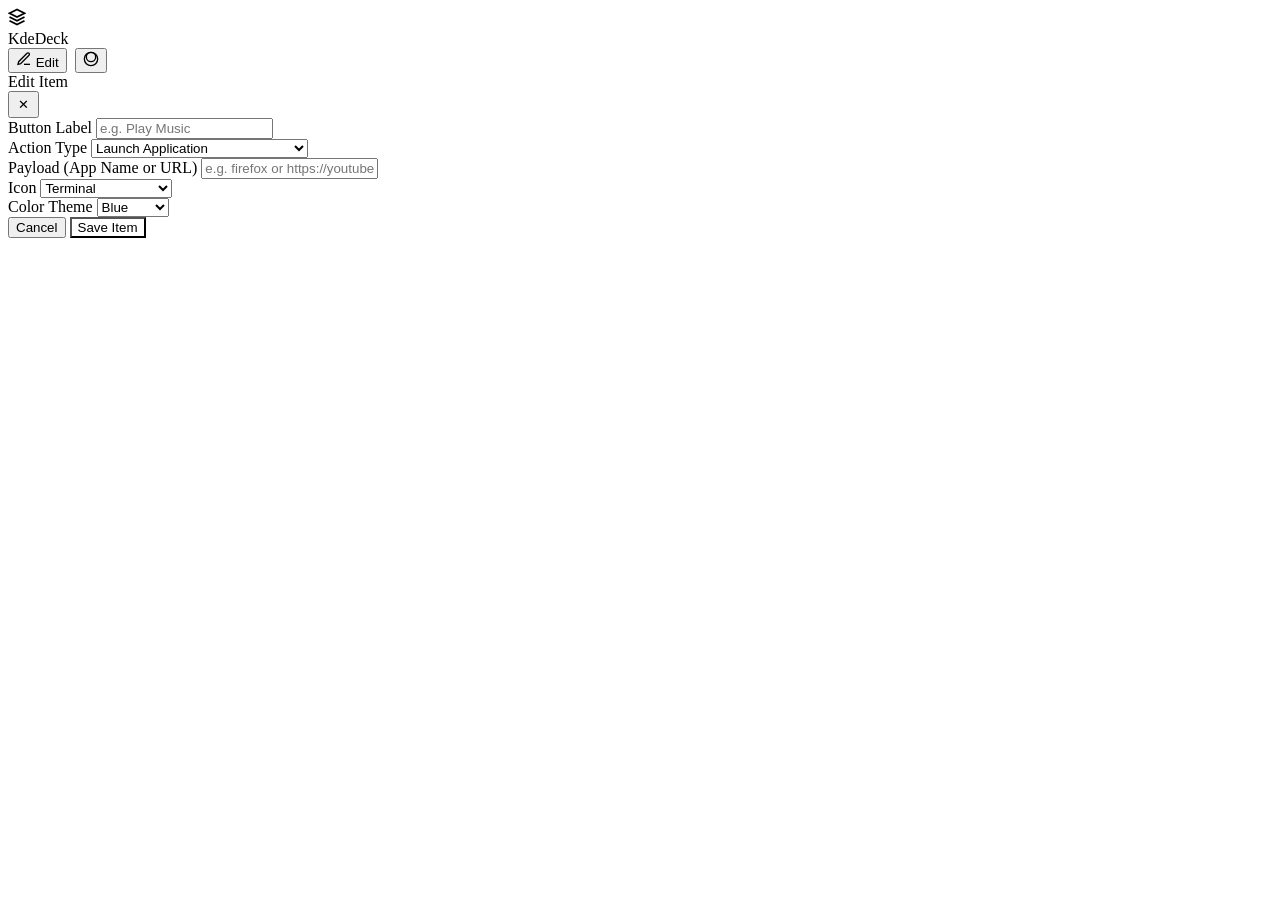
==== kdedeck/web/index.html @ ef8fbc91 "feat: Initial release of KdeDeck server and PWA client" ====
<!DOCTYPE html>
<html lang="en">
<head>
  <meta charset="UTF-8">
  <meta name="viewport" content="width=device-width, initial-scale=1.0, maximum-scale=1.0, user-scalable=no">
  <meta name="theme-color" content="#1e293b">
  <meta name="apple-mobile-web-app-capable" content="yes">
  <title>KdeDeck Controller</title>
  <link rel="manifest" href="/manifest.json">
  <link rel="stylesheet" href="/css/style.css">
</head>
<body class="theme-breeze-dark">

  <!-- Header & Navigation -->
  <header>
    <div class="brand">
      <div class="brand-icon">
        <svg width="18" height="18" viewBox="0 0 24 24" fill="none" stroke="currentColor" stroke-width="2.5"><polygon points="12 2 2 7 12 12 22 7 12 2"/><polyline points="2 17 12 22 22 17"/><polyline points="2 12 12 17 22 12"/></svg>
      </div>
      <span>KdeDeck</span>
    </div>

    <div class="board-navigation">
      <div class="page-indicator" id="pageDots"></div>
    </div>

    <div style="display: flex; gap: 8px;">
      <button class="action-btn" id="editToggleBtn" onclick="toggleEditMode()">
        <svg width="16" height="16" viewBox="0 0 24 24" fill="none" stroke="currentColor" stroke-width="2"><path d="M12 20h9"/><path d="M16.5 3.5a2.121 2.121 0 0 1 3 3L7 19l-4 1 1-4L16.5 3.5z"/></svg>
        <span id="editBtnText">Edit</span>
      </button>
      <button class="action-btn" onclick="cycleTheme()">
        <svg width="16" height="16" viewBox="0 0 24 24" fill="none" stroke="currentColor" stroke-width="2"><circle cx="12" cy="12" r="10"/><path d="M12 2a7 7 0 0 0 0 14 7 7 0 0 0 0-14z"/></svg>
      </button>
    </div>
  </header>

  <!-- Main Multi-Board Swipe Wrapper -->
  <main id="mainContainer">
    <div class="boards-wrapper" id="boardsContainer"></div>
  </main>

  <!-- Button / Board Editor Modal -->
  <div class="modal-overlay" id="editorModal">
    <div class="modal-card">
      <div class="modal-header">
        <div class="modal-title" id="modalTitle">Edit Item</div>
        <button class="action-btn" onclick="closeModal()" style="padding: 4px 8px;">✕</button>
      </div>

      <div class="form-group">
        <label>Button Label</label>
        <input type="text" id="editLabel" class="form-input" placeholder="e.g. Play Music">
      </div>

      <div class="form-group">
        <label>Action Type</label>
        <select id="editActionType" class="form-select" onchange="onActionTypeChange()">
          <option value="launch_app">Launch Application</option>
          <option value="open_url">Open Website URL</option>
          <option value="audio_volume">Audio Volume Slider</option>
          <option value="brightness">Brightness Slider</option>
          <option value="audio_mute_toggle">Toggle Mute</option>
          <option value="mpris_action">Media Control (Play/Pause/Next)</option>
          <option value="kdeconnect_ring">KDE Connect Find Phone</option>
          <option value="kde_action">KDE Plasma Action</option>
        </select>
      </div>

      <div class="form-group" id="payloadGroup">
        <label id="payloadLabel">Payload (App Name or URL)</label>
        <input type="text" id="editPayload" class="form-input" placeholder="e.g. firefox or https://youtube.com">
      </div>

      <div class="form-group">
        <label>Icon</label>
        <select id="editIcon" class="form-select">
          <option value="terminal">Terminal</option>
          <option value="folder">Folder</option>
          <option value="globe">Globe (Web)</option>
          <option value="music">Music</option>
          <option value="play">Play</option>
          <option value="volume-2">Volume</option>
          <option value="sun">Sun (Brightness)</option>
          <option value="moon">Moon (Night Light)</option>
          <option value="lock">Lock</option>
          <option value="settings">Settings</option>
          <option value="smartphone">Smartphone</option>
          <option value="bell">Bell</option>
          <option value="window">Window</option>
        </select>
      </div>

      <div class="form-group">
        <label>Color Theme</label>
        <select id="editColor" class="form-select">
          <option value="gradient-blue">Blue</option>
          <option value="gradient-purple">Purple</option>
          <option value="gradient-emerald">Emerald</option>
          <option value="gradient-red">Red</option>
          <option value="gradient-amber">Amber</option>
          <option value="gradient-pink">Pink</option>
          <option value="gradient-teal">Teal</option>
          <option value="gradient-orange">Orange</option>
          <option value="gradient-indigo">Indigo</option>
          <option value="gradient-slate">Slate</option>
        </select>
      </div>

      <div class="modal-actions">
        <button class="action-btn" onclick="closeModal()">Cancel</button>
        <button class="action-btn" style="background: var(--accent);" onclick="saveItemChanges()">Save Item</button>
      </div>
    </div>
  </div>

  <script src="/js/icons.js"></script>
  <script src="/js/app.js"></script>
</body>
</html>
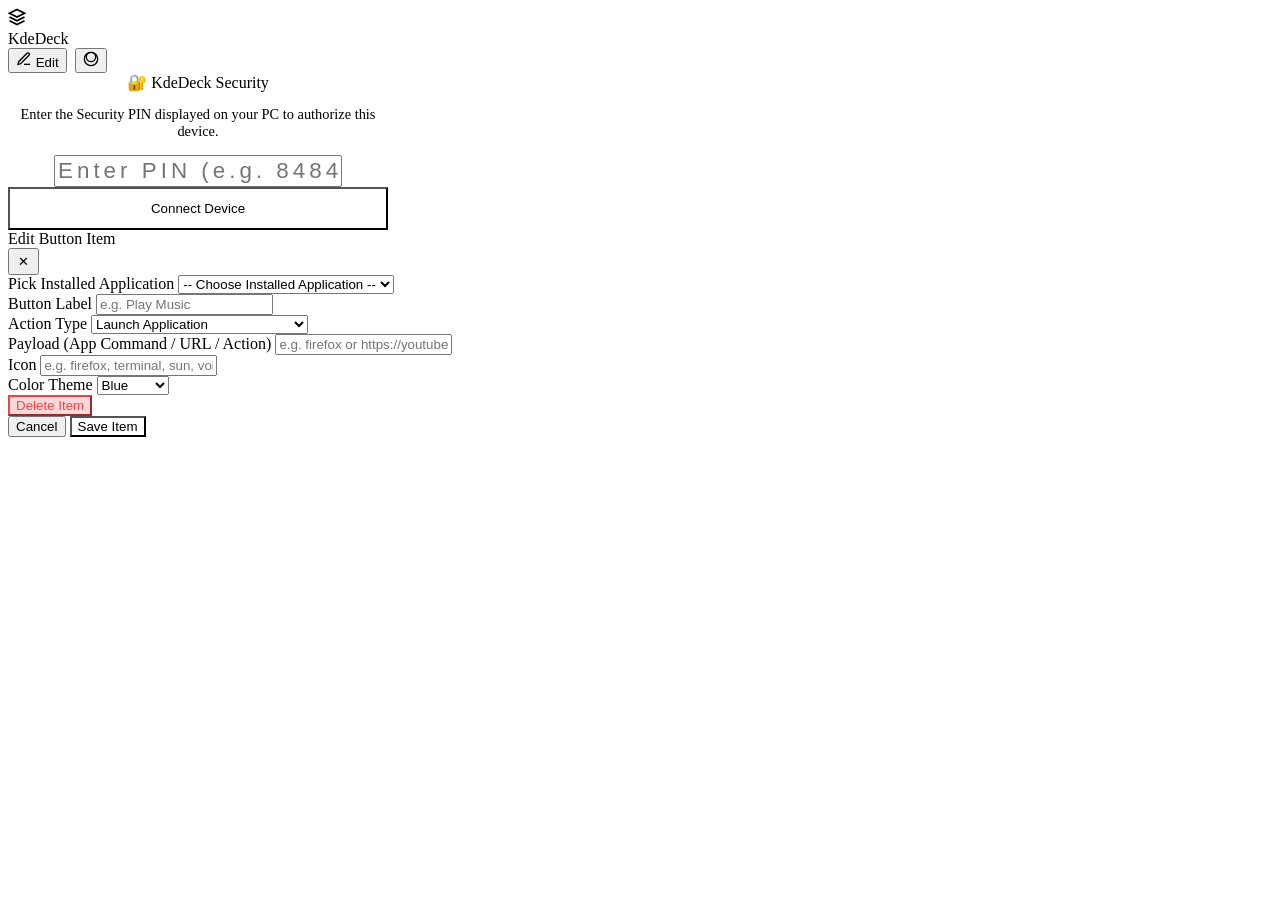
==== commit 57b046b9: "feat: One UI 9 design, Security PIN auth, system app scanner, native app icons, debounced non-blocki" ====
--- a/kdedeck/web/index.html
+++ b/kdedeck/web/index.html
@@ -3,13 +3,16 @@
 <head>
   <meta charset="UTF-8">
   <meta name="viewport" content="width=device-width, initial-scale=1.0, maximum-scale=1.0, user-scalable=no">
-  <meta name="theme-color" content="#1e293b">
+  <meta name="theme-color" content="#0b1120">
   <meta name="apple-mobile-web-app-capable" content="yes">
   <title>KdeDeck Controller</title>
   <link rel="manifest" href="/manifest.json">
   <link rel="stylesheet" href="/css/style.css">
 </head>
 <body class="theme-breeze-dark">
+
+  <!-- Toast Notification Banners -->
+  <div class="toast-container" id="toastContainer"></div>
 
   <!-- Header & Navigation -->
   <header>
@@ -25,6 +28,8 @@
     </div>
 
     <div style="display: flex; gap: 8px;">
+      <button class="action-btn" id="addBtnControl" onclick="addNewItemToBoard()" style="display: none;">+ Button</button>
+      <button class="action-btn" id="addBoardControl" onclick="addNewBoard()" style="display: none;">+ Board</button>
       <button class="action-btn" id="editToggleBtn" onclick="toggleEditMode()">
         <svg width="16" height="16" viewBox="0 0 24 24" fill="none" stroke="currentColor" stroke-width="2"><path d="M12 20h9"/><path d="M16.5 3.5a2.121 2.121 0 0 1 3 3L7 19l-4 1 1-4L16.5 3.5z"/></svg>
         <span id="editBtnText">Edit</span>
@@ -40,12 +45,35 @@
     <div class="boards-wrapper" id="boardsContainer"></div>
   </main>
 
+  <!-- Security PIN Auth Modal -->
+  <div class="modal-overlay" id="pinModal">
+    <div class="modal-card" style="text-align: center; max-width: 380px;">
+      <div class="modal-title">🔐 KdeDeck Security</div>
+      <p style="color: var(--text-muted); font-size: 0.9rem;">Enter the Security PIN displayed on your PC to authorize this device.</p>
+      
+      <div class="form-group" style="margin-top: 10px;">
+        <input type="password" id="inputPin" class="form-input" placeholder="Enter PIN (e.g. 8484)" style="text-align: center; font-size: 1.4rem; letter-spacing: 4px;">
+      </div>
+
+      <div class="modal-actions" style="justify-content: center;">
+        <button class="action-btn" style="background: var(--accent); width: 100%; justify-content: center; padding: 12px;" onclick="submitPinAuth()">Connect Device</button>
+      </div>
+    </div>
+  </div>
+
   <!-- Button / Board Editor Modal -->
   <div class="modal-overlay" id="editorModal">
     <div class="modal-card">
       <div class="modal-header">
-        <div class="modal-title" id="modalTitle">Edit Item</div>
+        <div class="modal-title" id="modalTitle">Edit Button Item</div>
         <button class="action-btn" onclick="closeModal()" style="padding: 4px 8px;">✕</button>
+      </div>
+
+      <div class="form-group">
+        <label>Pick Installed Application</label>
+        <select id="systemAppPicker" class="form-select" onchange="onSystemAppPick()">
+          <option value="">-- Choose Installed Application --</option>
+        </select>
       </div>
 
       <div class="form-group">
@@ -60,35 +88,35 @@
           <option value="open_url">Open Website URL</option>
           <option value="audio_volume">Audio Volume Slider</option>
           <option value="brightness">Brightness Slider</option>
-          <option value="audio_mute_toggle">Toggle Mute</option>
+          <option value="audio_mute_toggle">Toggle Mute Audio</option>
           <option value="mpris_action">Media Control (Play/Pause/Next)</option>
           <option value="kdeconnect_ring">KDE Connect Find Phone</option>
-          <option value="kde_action">KDE Plasma Action</option>
+          <option value="kde_action">KDE Plasma System Action</option>
         </select>
       </div>
 
       <div class="form-group" id="payloadGroup">
-        <label id="payloadLabel">Payload (App Name or URL)</label>
+        <label id="payloadLabel">Payload (App Command / URL / Action)</label>
         <input type="text" id="editPayload" class="form-input" placeholder="e.g. firefox or https://youtube.com">
+      </div>
+
+      <div class="form-group" id="kdeActionPresetGroup" style="display: none;">
+        <label>Select KDE System Preset</label>
+        <select id="kdeActionPreset" class="form-select" onchange="document.getElementById('editPayload').value = this.value">
+          <option value="toggle_nightlight">Toggle Night Light</option>
+          <option value="lock_screen">Lock Screen</option>
+          <option value="mute_mic">Mute Microphone</option>
+          <option value="screenshot">Take Screenshot</option>
+          <option value="show_desktop">Show Desktop</option>
+          <option value="overview">Overview Grid</option>
+          <option value="present_windows">Present Windows (Expose)</option>
+          <option value="sleep_suspend">Sleep / Suspend System</option>
+        </select>
       </div>
 
       <div class="form-group">
         <label>Icon</label>
-        <select id="editIcon" class="form-select">
-          <option value="terminal">Terminal</option>
-          <option value="folder">Folder</option>
-          <option value="globe">Globe (Web)</option>
-          <option value="music">Music</option>
-          <option value="play">Play</option>
-          <option value="volume-2">Volume</option>
-          <option value="sun">Sun (Brightness)</option>
-          <option value="moon">Moon (Night Light)</option>
-          <option value="lock">Lock</option>
-          <option value="settings">Settings</option>
-          <option value="smartphone">Smartphone</option>
-          <option value="bell">Bell</option>
-          <option value="window">Window</option>
-        </select>
+        <input type="text" id="editIcon" class="form-input" placeholder="e.g. firefox, terminal, sun, volume-2">
       </div>
 
       <div class="form-group">
@@ -107,9 +135,12 @@
         </select>
       </div>
 
-      <div class="modal-actions">
-        <button class="action-btn" onclick="closeModal()">Cancel</button>
-        <button class="action-btn" style="background: var(--accent);" onclick="saveItemChanges()">Save Item</button>
+      <div class="modal-actions" style="justify-content: space-between;">
+        <button class="action-btn" style="background: rgba(239, 68, 68, 0.2); border-color: #ef4444; color: #ef4444;" onclick="deleteCurrentItem()">Delete Item</button>
+        <div>
+          <button class="action-btn" onclick="closeModal()">Cancel</button>
+          <button class="action-btn" style="background: var(--accent);" onclick="saveItemChanges()">Save Item</button>
+        </div>
       </div>
     </div>
   </div>
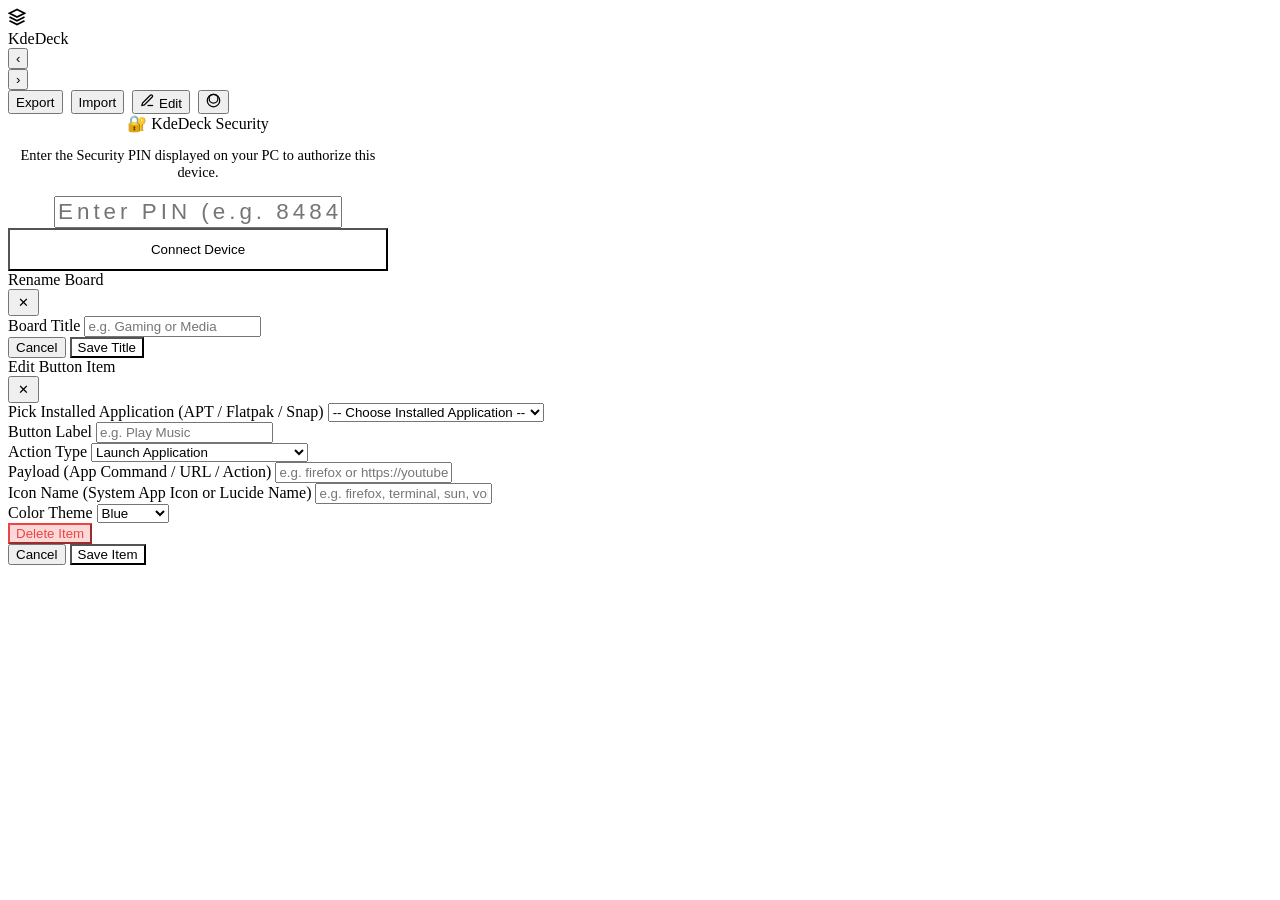
==== commit c5b232a1: "release: v1.1.0 - One UI 9 / iOS 18 design, config import/export, board renaming, Flatpak/Snap app s" ====
--- a/kdedeck/web/index.html
+++ b/kdedeck/web/index.html
@@ -14,6 +14,9 @@
   <!-- Toast Notification Banners -->
   <div class="toast-container" id="toastContainer"></div>
 
+  <!-- Hidden Import File Input -->
+  <input type="file" id="importFileInput" accept=".json" style="display: none;" onchange="handleImportFile(event)">
+
   <!-- Header & Navigation -->
   <header>
     <div class="brand">
@@ -23,24 +26,29 @@
       <span>KdeDeck</span>
     </div>
 
+    <!-- Carousel Board Navigation (Prev / Next & Dots) -->
     <div class="board-navigation">
+      <button class="carousel-btn" onclick="prevBoard()" title="Previous Board">‹</button>
       <div class="page-indicator" id="pageDots"></div>
+      <button class="carousel-btn" onclick="nextBoard()" title="Next Board">›</button>
     </div>
 
     <div style="display: flex; gap: 8px;">
       <button class="action-btn" id="addBtnControl" onclick="addNewItemToBoard()" style="display: none;">+ Button</button>
       <button class="action-btn" id="addBoardControl" onclick="addNewBoard()" style="display: none;">+ Board</button>
+      <button class="action-btn" onclick="exportConfig()" title="Export Config">Export</button>
+      <button class="action-btn" onclick="triggerImportConfig()" title="Import Config">Import</button>
       <button class="action-btn" id="editToggleBtn" onclick="toggleEditMode()">
-        <svg width="16" height="16" viewBox="0 0 24 24" fill="none" stroke="currentColor" stroke-width="2"><path d="M12 20h9"/><path d="M16.5 3.5a2.121 2.121 0 0 1 3 3L7 19l-4 1 1-4L16.5 3.5z"/></svg>
+        <svg width="15" height="15" viewBox="0 0 24 24" fill="none" stroke="currentColor" stroke-width="2"><path d="M12 20h9"/><path d="M16.5 3.5a2.121 2.121 0 0 1 3 3L7 19l-4 1 1-4L16.5 3.5z"/></svg>
         <span id="editBtnText">Edit</span>
       </button>
-      <button class="action-btn" onclick="cycleTheme()">
-        <svg width="16" height="16" viewBox="0 0 24 24" fill="none" stroke="currentColor" stroke-width="2"><circle cx="12" cy="12" r="10"/><path d="M12 2a7 7 0 0 0 0 14 7 7 0 0 0 0-14z"/></svg>
+      <button class="action-btn" onclick="cycleTheme()" title="Switch Theme Mode">
+        <svg width="15" height="15" viewBox="0 0 24 24" fill="none" stroke="currentColor" stroke-width="2"><circle cx="12" cy="12" r="10"/><path d="M12 2a7 7 0 0 0 0 14 7 7 0 0 0 0-14z"/></svg>
       </button>
     </div>
   </header>
 
-  <!-- Main Multi-Board Swipe Wrapper -->
+  <!-- Main Multi-Board Swipe / Carousel Wrapper -->
   <main id="mainContainer">
     <div class="boards-wrapper" id="boardsContainer"></div>
   </main>
@@ -61,7 +69,25 @@
     </div>
   </div>
 
-  <!-- Button / Board Editor Modal -->
+  <!-- Board Renaming Modal -->
+  <div class="modal-overlay" id="boardRenameModal">
+    <div class="modal-card" style="max-width: 400px;">
+      <div class="modal-header">
+        <div class="modal-title">Rename Board</div>
+        <button class="action-btn" onclick="closeBoardRenameModal()" style="padding: 4px 8px;">✕</button>
+      </div>
+      <div class="form-group">
+        <label>Board Title</label>
+        <input type="text" id="editBoardTitleInput" class="form-input" placeholder="e.g. Gaming or Media">
+      </div>
+      <div class="modal-actions">
+        <button class="action-btn" onclick="closeBoardRenameModal()">Cancel</button>
+        <button class="action-btn" style="background: var(--accent);" onclick="saveBoardTitle()">Save Title</button>
+      </div>
+    </div>
+  </div>
+
+  <!-- Button Item Editor Modal -->
   <div class="modal-overlay" id="editorModal">
     <div class="modal-card">
       <div class="modal-header">
@@ -70,7 +96,7 @@
       </div>
 
       <div class="form-group">
-        <label>Pick Installed Application</label>
+        <label>Pick Installed Application (APT / Flatpak / Snap)</label>
         <select id="systemAppPicker" class="form-select" onchange="onSystemAppPick()">
           <option value="">-- Choose Installed Application --</option>
         </select>
@@ -115,7 +141,7 @@
       </div>
 
       <div class="form-group">
-        <label>Icon</label>
+        <label>Icon Name (System App Icon or Lucide Name)</label>
         <input type="text" id="editIcon" class="form-input" placeholder="e.g. firefox, terminal, sun, volume-2">
       </div>
 
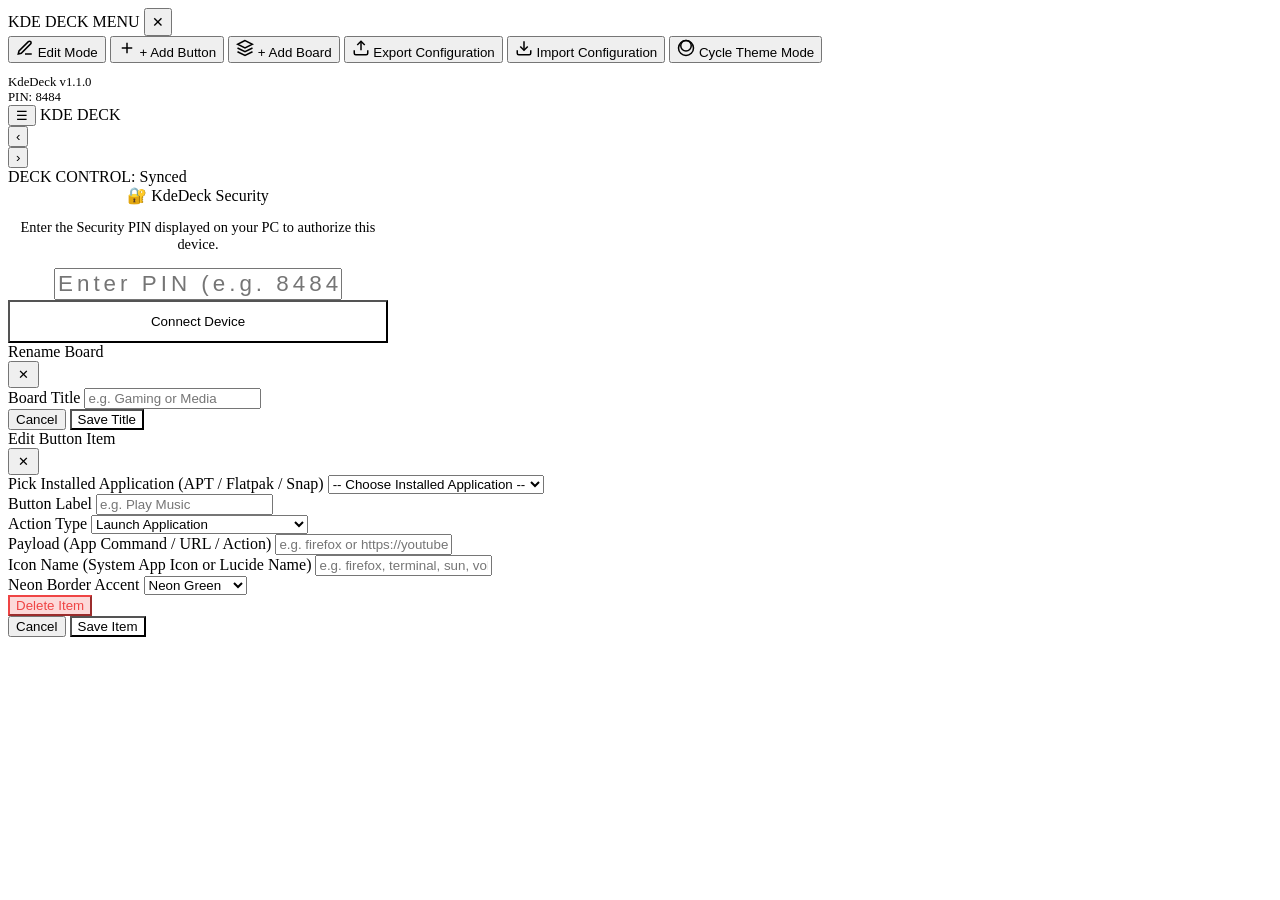
==== commit da66a584: "feat: Reference Image 1 redesign, Fixed 4x3 matrix grid with empty slots, Hamburger drawer menu, fix" ====
--- a/kdedeck/web/index.html
+++ b/kdedeck/web/index.html
@@ -3,13 +3,13 @@
 <head>
   <meta charset="UTF-8">
   <meta name="viewport" content="width=device-width, initial-scale=1.0, maximum-scale=1.0, user-scalable=no">
-  <meta name="theme-color" content="#0b1120">
+  <meta name="theme-color" content="#0b0f17">
   <meta name="apple-mobile-web-app-capable" content="yes">
-  <title>KdeDeck Controller</title>
+  <title>KDE DECK Controller</title>
   <link rel="manifest" href="/manifest.json">
   <link rel="stylesheet" href="/css/style.css">
 </head>
-<body class="theme-breeze-dark">
+<body class="theme-neon-cyberdeck">
 
   <!-- Toast Notification Banners -->
   <div class="toast-container" id="toastContainer"></div>
@@ -17,13 +17,56 @@
   <!-- Hidden Import File Input -->
   <input type="file" id="importFileInput" accept=".json" style="display: none;" onchange="handleImportFile(event)">
 
-  <!-- Header & Navigation -->
+  <!-- Left Sliding Drawer Menu -->
+  <div class="drawer-overlay" id="drawerOverlay" onclick="closeDrawer(event)">
+    <div class="drawer-content" onclick="event.stopPropagation()">
+      <div class="drawer-header">
+        <span>KDE DECK MENU</span>
+        <button class="hamburger-btn" onclick="toggleDrawer()" style="width: 28px; height: 28px; font-size: 0.9rem;">✕</button>
+      </div>
+
+      <button class="drawer-item" id="drawerEditBtn" onclick="toggleEditMode(); toggleDrawer();">
+        <svg width="18" height="18" viewBox="0 0 24 24" fill="none" stroke="currentColor" stroke-width="2"><path d="M12 20h9"/><path d="M16.5 3.5a2.121 2.121 0 0 1 3 3L7 19l-4 1 1-4L16.5 3.5z"/></svg>
+        <span id="drawerEditBtnText">Edit Mode</span>
+      </button>
+
+      <button class="drawer-item" onclick="addNewItemToBoard(); toggleDrawer();">
+        <svg width="18" height="18" viewBox="0 0 24 24" fill="none" stroke="currentColor" stroke-width="2"><line x1="12" y1="5" x2="12" y2="19"/><line x1="5" y1="12" x2="19" y2="12"/></svg>
+        <span>+ Add Button</span>
+      </button>
+
+      <button class="drawer-item" onclick="addNewBoard(); toggleDrawer();">
+        <svg width="18" height="18" viewBox="0 0 24 24" fill="none" stroke="currentColor" stroke-width="2"><polygon points="12 2 2 7 12 12 22 7 12 2"/><polyline points="2 17 12 22 22 17"/><polyline points="2 12 12 17 22 12"/></svg>
+        <span>+ Add Board</span>
+      </button>
+
+      <button class="drawer-item" onclick="exportConfig(); toggleDrawer();">
+        <svg width="18" height="18" viewBox="0 0 24 24" fill="none" stroke="currentColor" stroke-width="2"><path d="M21 15v4a2 2 0 0 1-2 2H5a2 2 0 0 1-2-2v-4"/><polyline points="17 8 12 3 7 8"/><line x1="12" y1="3" x2="12" y2="15"/></svg>
+        <span>Export Configuration</span>
+      </button>
+
+      <button class="drawer-item" onclick="triggerImportConfig(); toggleDrawer();">
+        <svg width="18" height="18" viewBox="0 0 24 24" fill="none" stroke="currentColor" stroke-width="2"><path d="M21 15v4a2 2 0 0 1-2 2H5a2 2 0 0 1-2-2v-4"/><polyline points="7 10 12 15 17 10"/><line x1="12" y1="15" x2="12" y2="3"/></svg>
+        <span>Import Configuration</span>
+      </button>
+
+      <button class="drawer-item" onclick="cycleTheme();">
+        <svg width="18" height="18" viewBox="0 0 24 24" fill="none" stroke="currentColor" stroke-width="2"><circle cx="12" cy="12" r="10"/><path d="M12 2a7 7 0 0 0 0 14 7 7 0 0 0 0-14z"/></svg>
+        <span>Cycle Theme Mode</span>
+      </button>
+
+      <div style="margin-top: auto; padding-top: 12px; border-top: 1px solid var(--border-card); color: var(--text-muted); font-size: 0.8rem;">
+        <div>KdeDeck v1.1.0</div>
+        <div>PIN: <span id="displayPin">8484</span></div>
+      </div>
+    </div>
+  </div>
+
+  <!-- Header & Status Bar (Matching Reference Image 1) -->
   <header>
-    <div class="brand">
-      <div class="brand-icon">
-        <svg width="18" height="18" viewBox="0 0 24 24" fill="none" stroke="currentColor" stroke-width="2.5"><polygon points="12 2 2 7 12 12 22 7 12 2"/><polyline points="2 17 12 22 22 17"/><polyline points="2 12 12 17 22 12"/></svg>
-      </div>
-      <span>KdeDeck</span>
+    <div class="brand-section">
+      <button class="hamburger-btn" onclick="toggleDrawer()">☰</button>
+      <span class="brand-title">KDE DECK</span>
     </div>
 
     <!-- Carousel Board Navigation (Prev / Next & Dots) -->
@@ -33,18 +76,10 @@
       <button class="carousel-btn" onclick="nextBoard()" title="Next Board">›</button>
     </div>
 
-    <div style="display: flex; gap: 8px;">
-      <button class="action-btn" id="addBtnControl" onclick="addNewItemToBoard()" style="display: none;">+ Button</button>
-      <button class="action-btn" id="addBoardControl" onclick="addNewBoard()" style="display: none;">+ Board</button>
-      <button class="action-btn" onclick="exportConfig()" title="Export Config">Export</button>
-      <button class="action-btn" onclick="triggerImportConfig()" title="Import Config">Import</button>
-      <button class="action-btn" id="editToggleBtn" onclick="toggleEditMode()">
-        <svg width="15" height="15" viewBox="0 0 24 24" fill="none" stroke="currentColor" stroke-width="2"><path d="M12 20h9"/><path d="M16.5 3.5a2.121 2.121 0 0 1 3 3L7 19l-4 1 1-4L16.5 3.5z"/></svg>
-        <span id="editBtnText">Edit</span>
-      </button>
-      <button class="action-btn" onclick="cycleTheme()" title="Switch Theme Mode">
-        <svg width="15" height="15" viewBox="0 0 24 24" fill="none" stroke="currentColor" stroke-width="2"><circle cx="12" cy="12" r="10"/><path d="M12 2a7 7 0 0 0 0 14 7 7 0 0 0 0-14z"/></svg>
-      </button>
+    <!-- Status Badge (Matching Reference Image 1) -->
+    <div class="status-badge" id="statusBadge">
+      <div class="status-dot"></div>
+      <span id="statusText">DECK CONTROL: Synced</span>
     </div>
   </header>
 
@@ -146,18 +181,18 @@
       </div>
 
       <div class="form-group">
-        <label>Color Theme</label>
+        <label>Neon Border Accent</label>
         <select id="editColor" class="form-select">
-          <option value="gradient-blue">Blue</option>
-          <option value="gradient-purple">Purple</option>
-          <option value="gradient-emerald">Emerald</option>
-          <option value="gradient-red">Red</option>
-          <option value="gradient-amber">Amber</option>
-          <option value="gradient-pink">Pink</option>
-          <option value="gradient-teal">Teal</option>
-          <option value="gradient-orange">Orange</option>
-          <option value="gradient-indigo">Indigo</option>
-          <option value="gradient-slate">Slate</option>
+          <option value="neon-green">Neon Green</option>
+          <option value="neon-blue">Neon Blue</option>
+          <option value="neon-cyan">Neon Cyan</option>
+          <option value="neon-purple">Neon Purple</option>
+          <option value="neon-pink">Neon Pink</option>
+          <option value="neon-amber">Neon Amber</option>
+          <option value="neon-red">Neon Red</option>
+          <option value="neon-orange">Neon Orange</option>
+          <option value="neon-yellow">Neon Yellow</option>
+          <option value="neon-slate">Neon Slate</option>
         </select>
       </div>
 
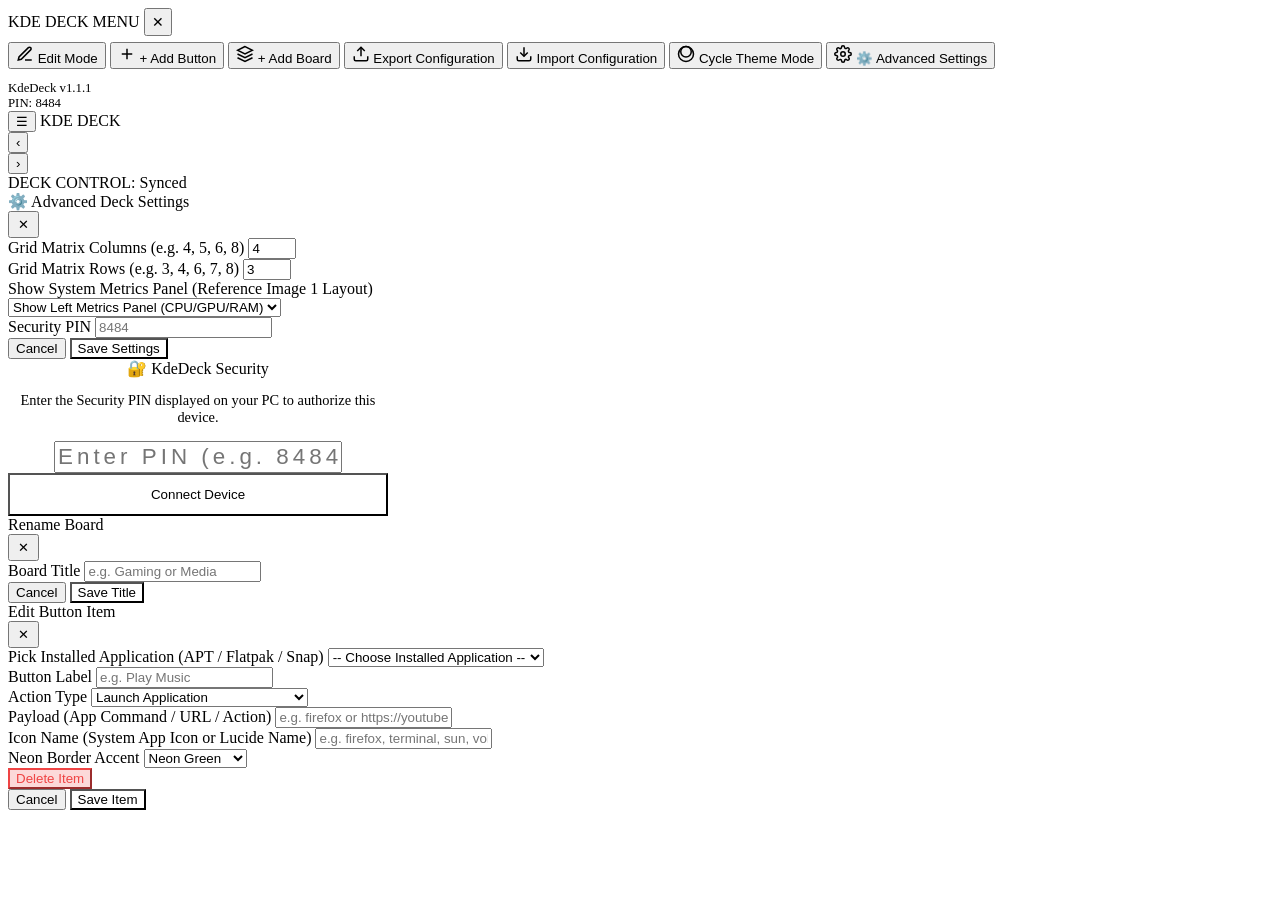
==== commit 50c8928a: "feat: Left System Metrics Panel (CPU/GPU/RAM gauges), Configurable Grid Dimensions (6x6, 6x7, 8x7), " ====
--- a/kdedeck/web/index.html
+++ b/kdedeck/web/index.html
@@ -55,8 +55,13 @@
         <span>Cycle Theme Mode</span>
       </button>
 
+      <button class="drawer-item" onclick="openSettingsModal(); toggleDrawer();" style="margin-top: 6px;">
+        <svg width="18" height="18" viewBox="0 0 24 24" fill="none" stroke="currentColor" stroke-width="2"><circle cx="12" cy="12" r="3"/><path d="M19.4 15a1.65 1.65 0 0 0 .33 1.82l.06.06a2 2 0 0 1 0 2.83 2 2 0 0 1-2.83 0l-.06-.06a1.65 1.65 0 0 0-1.82-.33 1.65 1.65 0 0 0-1 1.51V21a2 2 0 0 1-2 2 2 2 0 0 1-2-2v-.09A1.65 1.65 0 0 0 9 19.4a1.65 1.65 0 0 0-1.82.33l-.06.06a2 2 0 0 1-2.83 0 2 2 0 0 1 0-2.83l.06-.06a1.65 1.65 0 0 0 .33-1.82 1.65 1.65 0 0 0-1.51-1H3a2 2 0 0 1-2-2 2 2 0 0 1 2-2h.09A1.65 1.65 0 0 0 4.6 9a1.65 1.65 0 0 0-.33-1.82l-.06-.06a2 2 0 0 1 0-2.83 2 2 0 0 1 2.83 0l.06.06a1.65 1.65 0 0 0 1.82.33H9a1.65 1.65 0 0 0 1-1.51V3a2 2 0 0 1 2-2 2 2 0 0 1 2 2v.09a1.65 1.65 0 0 0 1 1.51 1.65 1.65 0 0 0 1.82-.33l.06-.06a2 2 0 0 1 2.83 0 2 2 0 0 1 0 2.83l-.06.06a1.65 1.65 0 0 0-.33 1.82V9a1.65 1.65 0 0 0 1.51 1H21a2 2 0 0 1 2 2 2 2 0 0 1-2 2h-.09a1.65 1.65 0 0 0-1.51 1z"/></svg>
+        <span>⚙️ Advanced Settings</span>
+      </button>
+
       <div style="margin-top: auto; padding-top: 12px; border-top: 1px solid var(--border-card); color: var(--text-muted); font-size: 0.8rem;">
-        <div>KdeDeck v1.1.0</div>
+        <div>KdeDeck v1.1.1</div>
         <div>PIN: <span id="displayPin">8484</span></div>
       </div>
     </div>
@@ -69,7 +74,7 @@
       <span class="brand-title">KDE DECK</span>
     </div>
 
-    <!-- Carousel Board Navigation (Prev / Next & Dots) -->
+    <!-- Carousel Board Navigation -->
     <div class="board-navigation">
       <button class="carousel-btn" onclick="prevBoard()" title="Previous Board">‹</button>
       <div class="page-indicator" id="pageDots"></div>
@@ -87,6 +92,44 @@
   <main id="mainContainer">
     <div class="boards-wrapper" id="boardsContainer"></div>
   </main>
+
+  <!-- Advanced Settings Modal (Access via Burger Menu ⚙️) -->
+  <div class="modal-overlay" id="settingsModal">
+    <div class="modal-card" style="max-width: 440px;">
+      <div class="modal-header">
+        <div class="modal-title">⚙️ Advanced Deck Settings</div>
+        <button class="action-btn" onclick="closeSettingsModal()" style="padding: 4px 8px;">✕</button>
+      </div>
+
+      <div class="form-group">
+        <label>Grid Matrix Columns (e.g. 4, 5, 6, 8)</label>
+        <input type="number" id="settingsGridCols" class="form-input" min="2" max="10" value="4">
+      </div>
+
+      <div class="form-group">
+        <label>Grid Matrix Rows (e.g. 3, 4, 6, 7, 8)</label>
+        <input type="number" id="settingsGridRows" class="form-input" min="2" max="10" value="3">
+      </div>
+
+      <div class="form-group">
+        <label>Show System Metrics Panel (Reference Image 1 Layout)</label>
+        <select id="settingsShowMetrics" class="form-select">
+          <option value="true">Show Left Metrics Panel (CPU/GPU/RAM)</option>
+          <option value="false">Hide Left Metrics Panel (Full Grid Only)</option>
+        </select>
+      </div>
+
+      <div class="form-group">
+        <label>Security PIN</label>
+        <input type="text" id="settingsPin" class="form-input" placeholder="8484">
+      </div>
+
+      <div class="modal-actions">
+        <button class="action-btn" onclick="closeSettingsModal()">Cancel</button>
+        <button class="action-btn" style="background: var(--accent);" onclick="saveAdvancedSettings()">Save Settings</button>
+      </div>
+    </div>
+  </div>
 
   <!-- Security PIN Auth Modal -->
   <div class="modal-overlay" id="pinModal">
